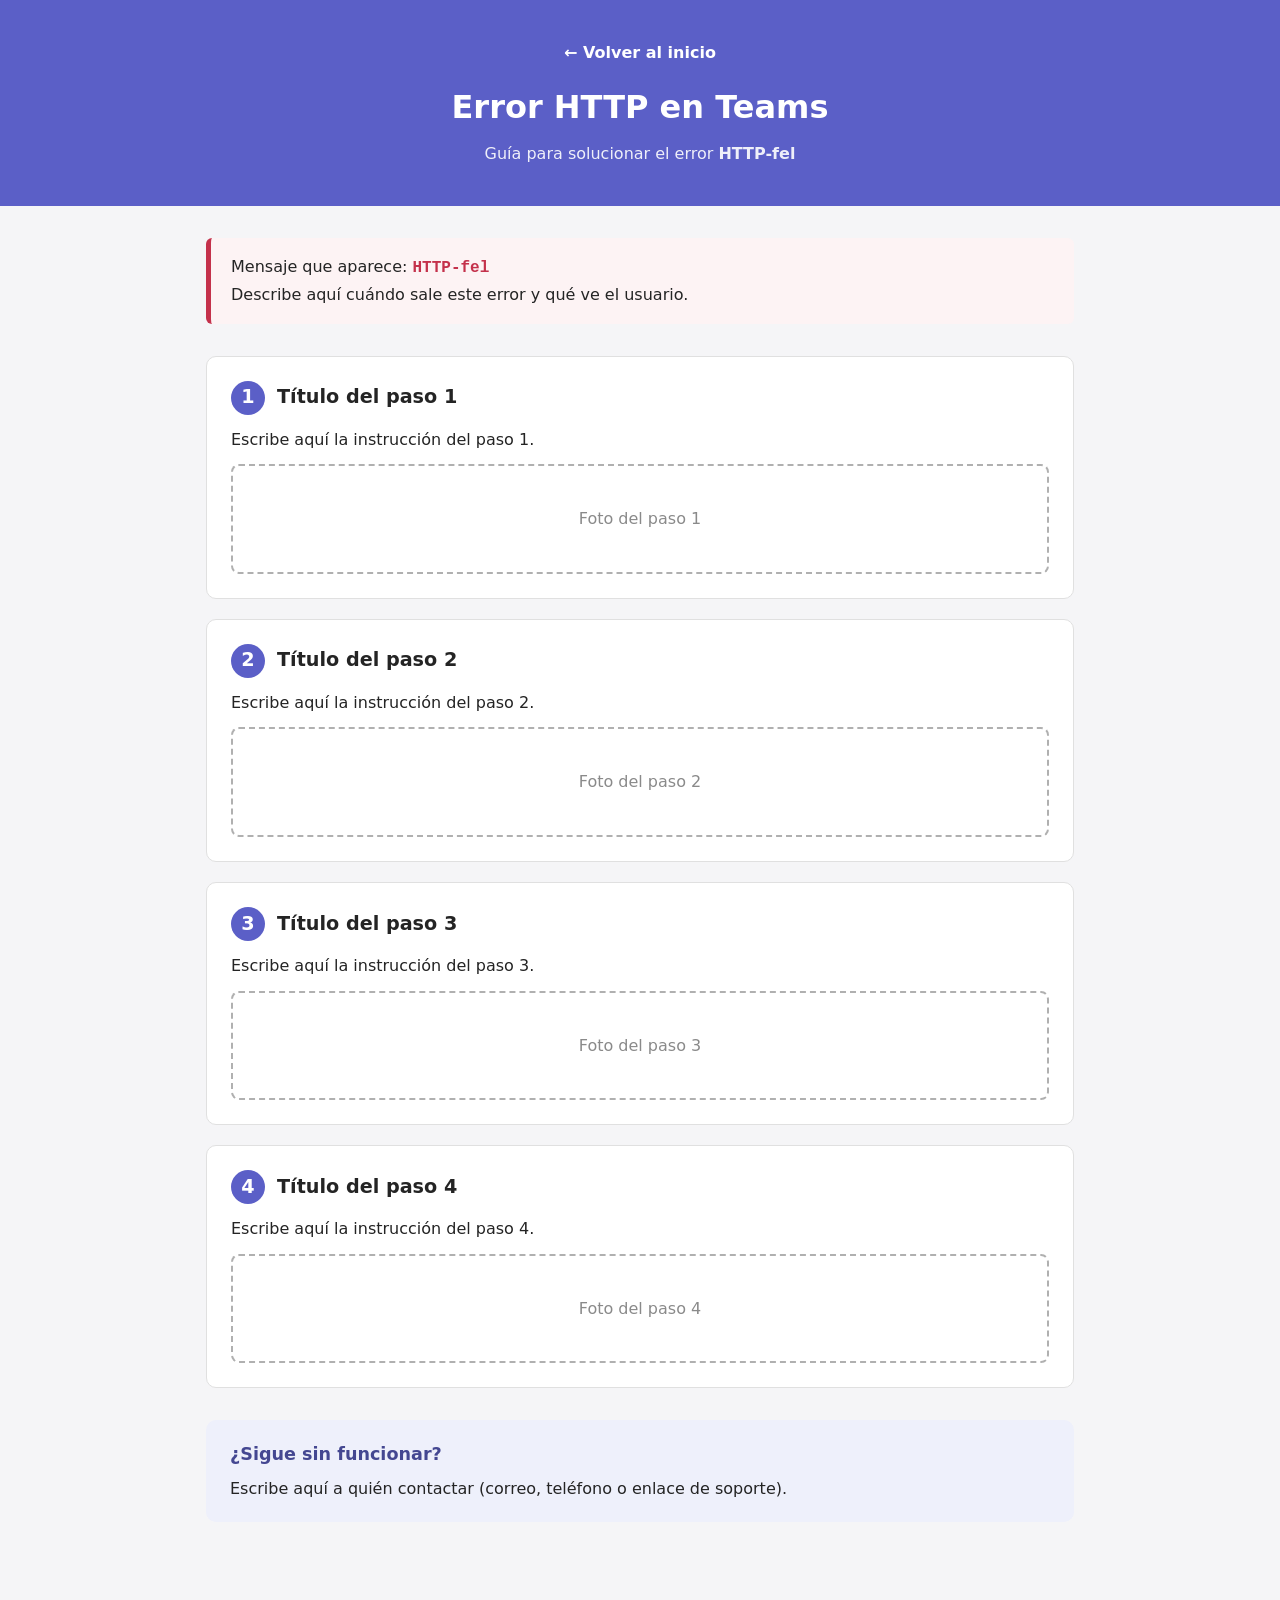
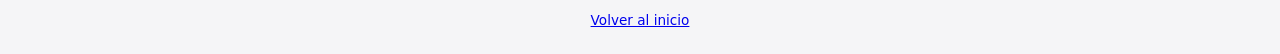
==== http-fel.html @ e4736ed7 "Add files via upload" ====
<!DOCTYPE html>
<html lang="es">
<head>
  <meta charset="UTF-8">
  <meta name="viewport" content="width=device-width, initial-scale=1.0">
  <title>HTTP-fel – Ayuda Teams</title>
  <link rel="stylesheet" href="style.css">
</head>
<body>

  <header>
    <a class="volver" href="index.html">← Volver al inicio</a>
    <h1>Error HTTP en Teams</h1>
    <p>Guía para solucionar el error <strong>HTTP-fel</strong></p>
  </header>

  <main>

    <div class="aviso">
      <p>Mensaje que aparece: <code>HTTP-fel</code></p>
      <p>Describe aquí cuándo sale este error y qué ve el usuario.</p>
      <!-- Si quieres, pon aquí una captura del error:
           <img src="imagenes/http-fel-error.png" alt="Captura del error">  -->
    </div>

    <!-- ===== PASO 1 ===== -->
    <section class="paso">
      <h2><span class="numero">1</span> Título del paso 1</h2>
      <p>Escribe aquí la instrucción del paso 1.</p>

      <!-- FOTO: sube tu imagen a la carpeta "imagenes" y cambia el bloque de abajo por:
           <img src="imagenes/http-fel-paso1.png" alt="Paso 1">              -->
      <div class="foto-pendiente">Foto del paso 1</div>
    </section>

    <!-- ===== PASO 2 ===== -->
    <section class="paso">
      <h2><span class="numero">2</span> Título del paso 2</h2>
      <p>Escribe aquí la instrucción del paso 2.</p>

      <!-- FOTO: sube tu imagen a la carpeta "imagenes" y cambia el bloque de abajo por:
           <img src="imagenes/http-fel-paso2.png" alt="Paso 2">              -->
      <div class="foto-pendiente">Foto del paso 2</div>
    </section>

    <!-- ===== PASO 3 ===== -->
    <section class="paso">
      <h2><span class="numero">3</span> Título del paso 3</h2>
      <p>Escribe aquí la instrucción del paso 3.</p>

      <!-- FOTO: sube tu imagen a la carpeta "imagenes" y cambia el bloque de abajo por:
           <img src="imagenes/http-fel-paso3.png" alt="Paso 3">              -->
      <div class="foto-pendiente">Foto del paso 3</div>
    </section>

    <!-- ===== PASO 4 ===== -->
    <section class="paso">
      <h2><span class="numero">4</span> Título del paso 4</h2>
      <p>Escribe aquí la instrucción del paso 4.</p>

      <!-- FOTO: sube tu imagen a la carpeta "imagenes" y cambia el bloque de abajo por:
           <img src="imagenes/http-fel-paso4.png" alt="Paso 4">              -->
      <div class="foto-pendiente">Foto del paso 4</div>
    </section>

    <!-- Para añadir más pasos: copia un bloque <section class="paso"> entero y cambia el número. -->

    <div class="ayuda">
      <h2>¿Sigue sin funcionar?</h2>
      <p>Escribe aquí a quién contactar (correo, teléfono o enlace de soporte).</p>
    </div>

  </main>

  <footer><a href="index.html">Volver al inicio</a></footer>

</body>
</html>
---- style.css ----
:root {
  --morado: #5b5fc7;
  --morado-oscuro: #444791;
  --fondo: #f5f5f7;
  --tarjeta: #ffffff;
  --texto: #242424;
  --texto-suave: #616161;
  --borde: #e0e0e0;
  --rojo: #c4314b;
}

* { box-sizing: border-box; margin: 0; padding: 0; }

body {
  font-family: "Segoe UI", system-ui, -apple-system, sans-serif;
  background: var(--fondo);
  color: var(--texto);
  line-height: 1.6;
}

/* ---------- Cabecera ---------- */
header {
  background: var(--morado);
  color: #fff;
  padding: 40px 16px;
  text-align: center;
}
header h1 { font-size: 2rem; margin-bottom: 8px; }
header p { opacity: 0.9; }

.volver {
  display: inline-block;
  color: #fff;
  text-decoration: none;
  margin-bottom: 16px;
  font-weight: 600;
}
.volver:hover { text-decoration: underline; }

main {
  max-width: 900px;
  margin: 0 auto;
  padding: 32px 16px 64px;
}

/* ---------- Página de inicio: tarjetas ---------- */
.tarjetas {
  display: grid;
  grid-template-columns: repeat(auto-fit, minmax(240px, 1fr));
  gap: 20px;
}
.tarjeta {
  background: var(--tarjeta);
  border: 1px solid var(--borde);
  border-top: 5px solid var(--rojo);
  border-radius: 10px;
  padding: 24px;
  text-decoration: none;
  color: var(--texto);
  transition: transform 0.15s, box-shadow 0.15s;
}
.tarjeta:hover {
  transform: translateY(-3px);
  box-shadow: 0 6px 18px rgba(0, 0, 0, 0.1);
}
.tarjeta .error {
  font-family: Consolas, monospace;
  color: var(--rojo);
  font-weight: 700;
  font-size: 1.1rem;
}
.tarjeta h2 { font-size: 1.2rem; margin: 8px 0; }
.tarjeta p { color: var(--texto-suave); font-size: 0.95rem; }
.tarjeta .ir { display: block; margin-top: 16px; color: var(--morado); font-weight: 600; }

.intro { margin-bottom: 28px; color: var(--texto-suave); }

/* ---------- Páginas de guía ---------- */
.aviso {
  background: #fdf3f4;
  border-left: 5px solid var(--rojo);
  border-radius: 6px;
  padding: 16px 20px;
  margin-bottom: 32px;
}
.aviso code { font-family: Consolas, monospace; font-weight: 700; color: var(--rojo); }

.paso {
  background: var(--tarjeta);
  border: 1px solid var(--borde);
  border-radius: 10px;
  padding: 24px;
  margin-bottom: 20px;
}
.paso h2 {
  display: flex;
  align-items: center;
  gap: 12px;
  font-size: 1.2rem;
  margin-bottom: 12px;
}
.numero {
  background: var(--morado);
  color: #fff;
  width: 34px;
  height: 34px;
  border-radius: 50%;
  display: inline-flex;
  align-items: center;
  justify-content: center;
  flex-shrink: 0;
}
.paso p { margin-bottom: 12px; }

.paso img {
  max-width: 100%;
  border: 1px solid var(--borde);
  border-radius: 8px;
  margin-top: 8px;
}

/* Hueco gris para la foto: bórralo cuando pongas tu <img> */
.foto-pendiente {
  border: 2px dashed #b0b0b0;
  border-radius: 8px;
  padding: 40px 16px;
  text-align: center;
  color: #8a8a8a;
  margin-top: 8px;
}

.ayuda {
  background: #eef0fb;
  border-radius: 10px;
  padding: 20px 24px;
  margin-top: 32px;
}
.ayuda h2 { font-size: 1.1rem; margin-bottom: 8px; color: var(--morado-oscuro); }

footer {
  text-align: center;
  color: var(--texto-suave);
  font-size: 0.85rem;
  padding: 24px 16px;
}

@media (max-width: 600px) {
  header h1 { font-size: 1.5rem; }
  .paso { padding: 18px; }
}
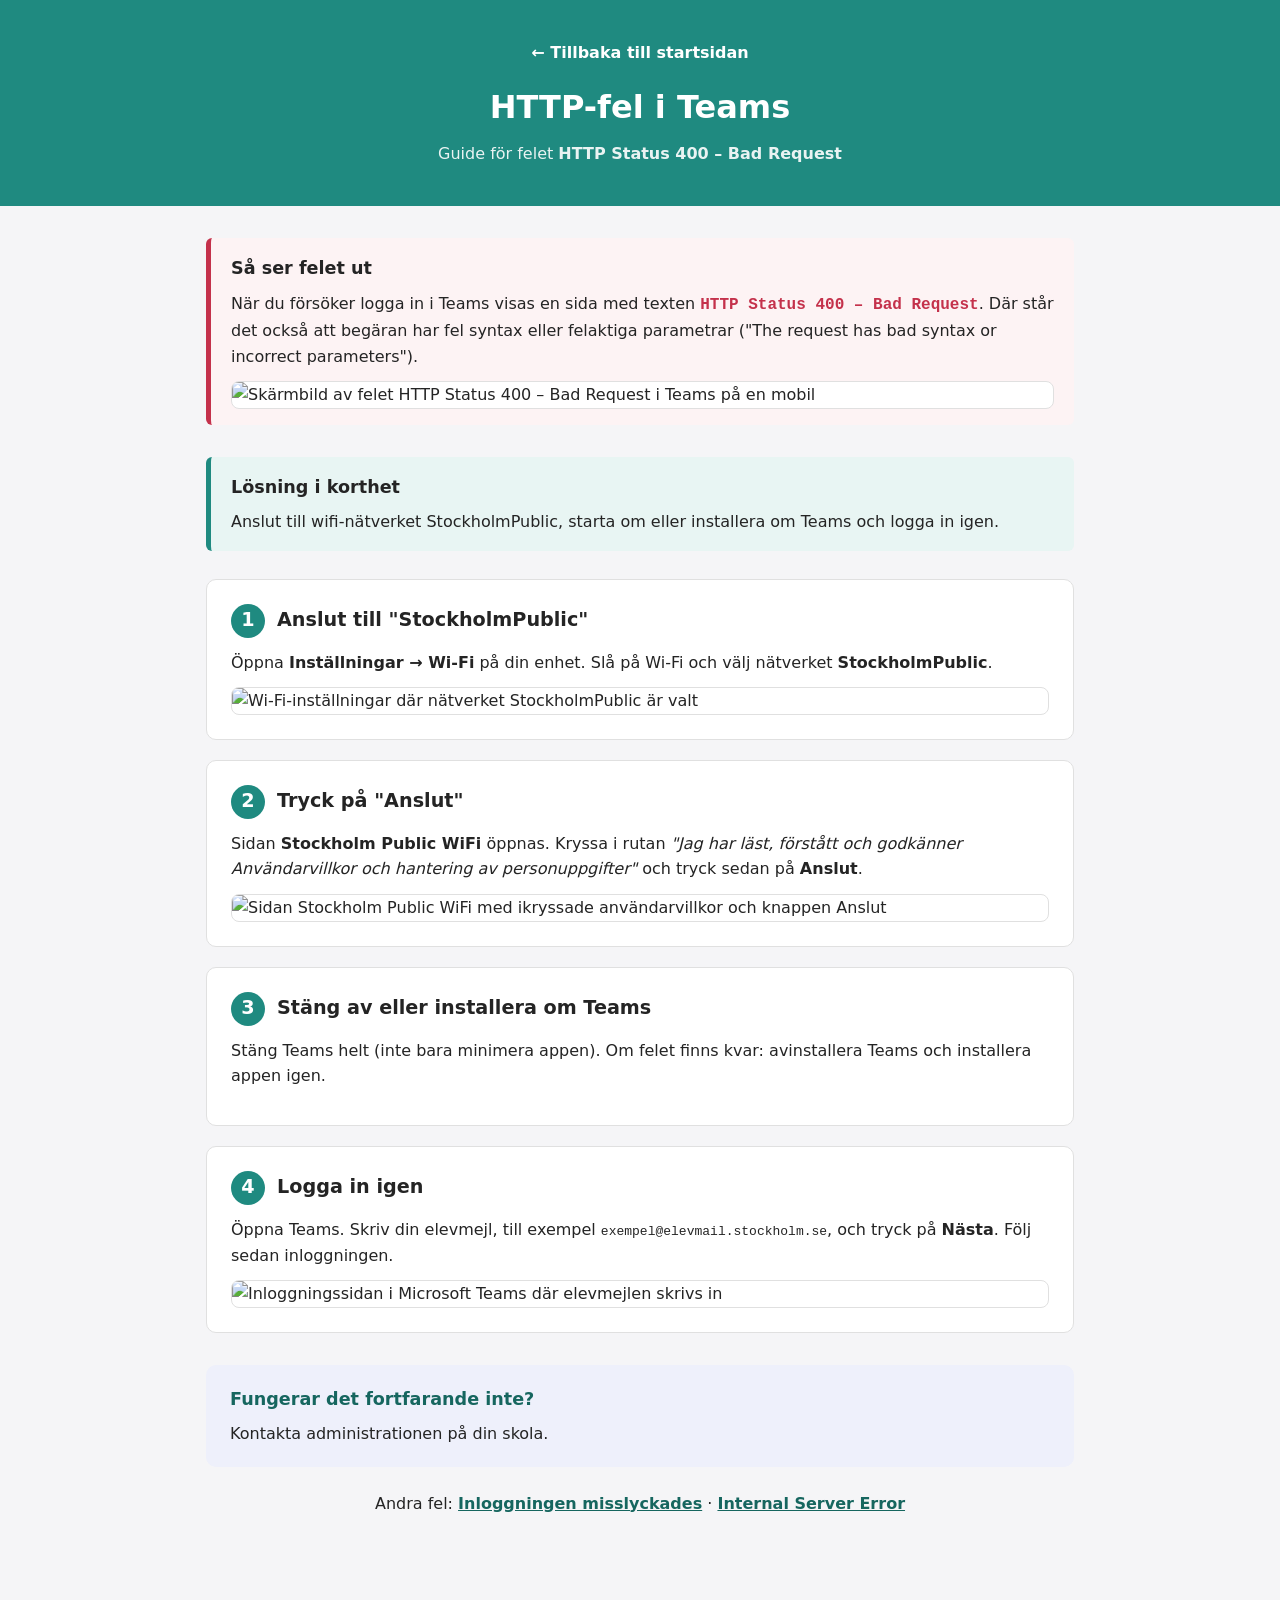
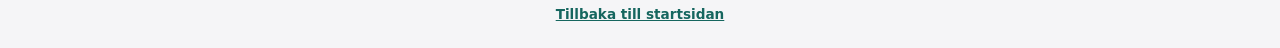
==== commit 91a6ee5d: "Add files via upload" ====
--- a/http-fel.html
+++ b/http-fel.html
@@ -1,78 +1,90 @@
 <!DOCTYPE html>
-<html lang="es">
+<html lang="sv">
 <head>
   <meta charset="UTF-8">
   <meta name="viewport" content="width=device-width, initial-scale=1.0">
-  <title>HTTP-fel – Ayuda Teams</title>
+  <title>HTTP-fel i Teams (HTTP Status 400 – Bad Request) – så löser du det</title>
+  <meta name="description" content="Guide: så löser du HTTP-fel (HTTP Status 400 – Bad Request) när du loggar in i Teams. Anslut till StockholmPublic, starta om eller installera om Teams och logga in igen.">
   <link rel="stylesheet" href="style.css">
+  <script type="application/ld+json">
+  {
+    "@context": "https://schema.org",
+    "@type": "HowTo",
+    "name": "Så löser du HTTP-fel (HTTP Status 400 – Bad Request) i Teams",
+    "step": [
+      { "@type": "HowToStep", "position": 1, "text": "Öppna wifi-inställningarna och anslut till nätverket StockholmPublic." },
+      { "@type": "HowToStep", "position": 2, "text": "På sidan Stockholm Public WiFi kryssar du i att du har läst, förstått och godkänner användarvillkoren. Tryck sedan på Anslut." },
+      { "@type": "HowToStep", "position": 3, "text": "Stäng av Teams helt, eller avinstallera och installera om Teams." },
+      { "@type": "HowToStep", "position": 4, "text": "Öppna Teams och logga in igen med ditt elevkonto, till exempel exempel@elevmail.stockholm.se, och tryck på Nästa." }
+    ]
+  }
+  </script>
 </head>
 <body>
 
   <header>
-    <a class="volver" href="index.html">← Volver al inicio</a>
-    <h1>Error HTTP en Teams</h1>
-    <p>Guía para solucionar el error <strong>HTTP-fel</strong></p>
+    <a class="volver" href="index.html">← Tillbaka till startsidan</a>
+    <h1>HTTP-fel i Teams</h1>
+    <p>Guide för felet <strong>HTTP Status 400 – Bad Request</strong></p>
   </header>
 
   <main>
 
-    <div class="aviso">
-      <p>Mensaje que aparece: <code>HTTP-fel</code></p>
-      <p>Describe aquí cuándo sale este error y qué ve el usuario.</p>
-      <!-- Si quieres, pon aquí una captura del error:
-           <img src="imagenes/http-fel-error.png" alt="Captura del error">  -->
-    </div>
-
-    <!-- ===== PASO 1 ===== -->
-    <section class="paso">
-      <h2><span class="numero">1</span> Título del paso 1</h2>
-      <p>Escribe aquí la instrucción del paso 1.</p>
-
-      <!-- FOTO: sube tu imagen a la carpeta "imagenes" y cambia el bloque de abajo por:
-           <img src="imagenes/http-fel-paso1.png" alt="Paso 1">              -->
-      <div class="foto-pendiente">Foto del paso 1</div>
+    <section class="aviso">
+      <h2>Så ser felet ut</h2>
+      <p>När du försöker logga in i Teams visas en sida med texten <code>HTTP Status 400 – Bad Request</code>.
+         Där står det också att begäran har fel syntax eller felaktiga parametrar ("The request has bad syntax or incorrect parameters").</p>
+      <figure>
+        <img src="imagenes/http-fel-felmeddelande.png" alt="Skärmbild av felet HTTP Status 400 – Bad Request i Teams på en mobil">
+      </figure>
     </section>
 
-    <!-- ===== PASO 2 ===== -->
-    <section class="paso">
-      <h2><span class="numero">2</span> Título del paso 2</h2>
-      <p>Escribe aquí la instrucción del paso 2.</p>
-
-      <!-- FOTO: sube tu imagen a la carpeta "imagenes" y cambia el bloque de abajo por:
-           <img src="imagenes/http-fel-paso2.png" alt="Paso 2">              -->
-      <div class="foto-pendiente">Foto del paso 2</div>
+    <section class="losning">
+      <h2>Lösning i korthet</h2>
+      <p>Anslut till wifi-nätverket StockholmPublic, starta om eller installera om Teams och logga in igen.</p>
     </section>
 
-    <!-- ===== PASO 3 ===== -->
     <section class="paso">
-      <h2><span class="numero">3</span> Título del paso 3</h2>
-      <p>Escribe aquí la instrucción del paso 3.</p>
-
-      <!-- FOTO: sube tu imagen a la carpeta "imagenes" y cambia el bloque de abajo por:
-           <img src="imagenes/http-fel-paso3.png" alt="Paso 3">              -->
-      <div class="foto-pendiente">Foto del paso 3</div>
+      <h2><span class="numero">1</span> Anslut till "StockholmPublic"</h2>
+      <p>Öppna <strong>Inställningar → Wi-Fi</strong> på din enhet. Slå på Wi-Fi och välj nätverket <strong>StockholmPublic</strong>.</p>
+      <figure>
+        <img src="imagenes/http-fel-steg1-wifi.png" alt="Wi-Fi-inställningar där nätverket StockholmPublic är valt">
+      </figure>
     </section>
 
-    <!-- ===== PASO 4 ===== -->
     <section class="paso">
-      <h2><span class="numero">4</span> Título del paso 4</h2>
-      <p>Escribe aquí la instrucción del paso 4.</p>
-
-      <!-- FOTO: sube tu imagen a la carpeta "imagenes" y cambia el bloque de abajo por:
-           <img src="imagenes/http-fel-paso4.png" alt="Paso 4">              -->
-      <div class="foto-pendiente">Foto del paso 4</div>
+      <h2><span class="numero">2</span> Tryck på "Anslut"</h2>
+      <p>Sidan <strong>Stockholm Public WiFi</strong> öppnas. Kryssa i rutan <em>"Jag har läst, förstått och godkänner Användarvillkor och hantering av personuppgifter"</em> och tryck sedan på <strong>Anslut</strong>.</p>
+      <figure>
+        <img src="imagenes/http-fel-steg2-anslut.png" alt="Sidan Stockholm Public WiFi med ikryssade användarvillkor och knappen Anslut">
+      </figure>
     </section>
 
-    <!-- Para añadir más pasos: copia un bloque <section class="paso"> entero y cambia el número. -->
+    <section class="paso">
+      <h2><span class="numero">3</span> Stäng av eller installera om Teams</h2>
+      <p>Stäng Teams helt (inte bara minimera appen). Om felet finns kvar: avinstallera Teams och installera appen igen.</p>
+    </section>
 
-    <div class="ayuda">
-      <h2>¿Sigue sin funcionar?</h2>
-      <p>Escribe aquí a quién contactar (correo, teléfono o enlace de soporte).</p>
-    </div>
+    <section class="paso">
+      <h2><span class="numero">4</span> Logga in igen</h2>
+      <p>Öppna Teams. Skriv din elevmejl, till exempel <code>exempel@elevmail.stockholm.se</code>, och tryck på <strong>Nästa</strong>. Följ sedan inloggningen.</p>
+      <figure>
+        <img src="imagenes/teams-logga-in-igen.png" alt="Inloggningssidan i Microsoft Teams där elevmejlen skrivs in">
+      </figure>
+    </section>
+
+    <section class="ayuda">
+      <h2>Fungerar det fortfarande inte?</h2>
+      <p>Kontakta administrationen på din skola.</p>
+    </section>
+
+    <nav class="otras">
+      <p>Andra fel: <a href="inloggning.html">Inloggningen misslyckades</a> · <a href="internal-server-error.html">Internal Server Error</a></p>
+    </nav>
 
   </main>
 
-  <footer><a href="index.html">Volver al inicio</a></footer>
+  <footer><a href="index.html">Tillbaka till startsidan</a></footer>
 
 </body>
 </html>
--- a/style.css
+++ b/style.css
@@ -1,6 +1,6 @@
 :root {
-  --morado: #5b5fc7;
-  --morado-oscuro: #444791;
+  --morado: #1f8a80;
+  --morado-oscuro: #16665f;
   --fondo: #f5f5f7;
   --tarjeta: #ffffff;
   --texto: #242424;
@@ -119,6 +119,42 @@
   margin-top: 8px;
 }
 
+/* Fotos */
+figure { margin: 12px 0 0; }
+figure img {
+  display: block;
+  max-width: 100%;
+  max-height: 520px;
+  border: 1px solid var(--borde);
+  border-radius: 8px;
+  background: #fff;
+}
+.aviso h2, .orsak h2, .losning h2 { font-size: 1.1rem; margin-bottom: 8px; }
+.aviso p { margin-bottom: 8px; }
+
+.orsak, .losning {
+  background: #e8f5f3;
+  border-left: 5px solid var(--morado);
+  border-radius: 6px;
+  padding: 16px 20px;
+  margin-bottom: 28px;
+}
+
+/* Snabbguide på startsidan */
+.snabbguide { margin-top: 48px; }
+.snabbguide > h2 { font-size: 1.4rem; margin-bottom: 16px; }
+.snabbguide article {
+  background: var(--tarjeta);
+  border: 1px solid var(--borde);
+  border-radius: 10px;
+  padding: 20px 24px;
+  margin-bottom: 16px;
+}
+.snabbguide h3 { color: var(--rojo); font-size: 1.1rem; margin-bottom: 8px; }
+.snabbguide ol { margin: 8px 0 8px 22px; }
+.snabbguide a, .otras a, footer a { color: var(--morado-oscuro); font-weight: 600; }
+.otras { margin-top: 24px; text-align: center; }
+
 /* Hueco gris para la foto: bórralo cuando pongas tu <img> */
 .foto-pendiente {
   border: 2px dashed #b0b0b0;
